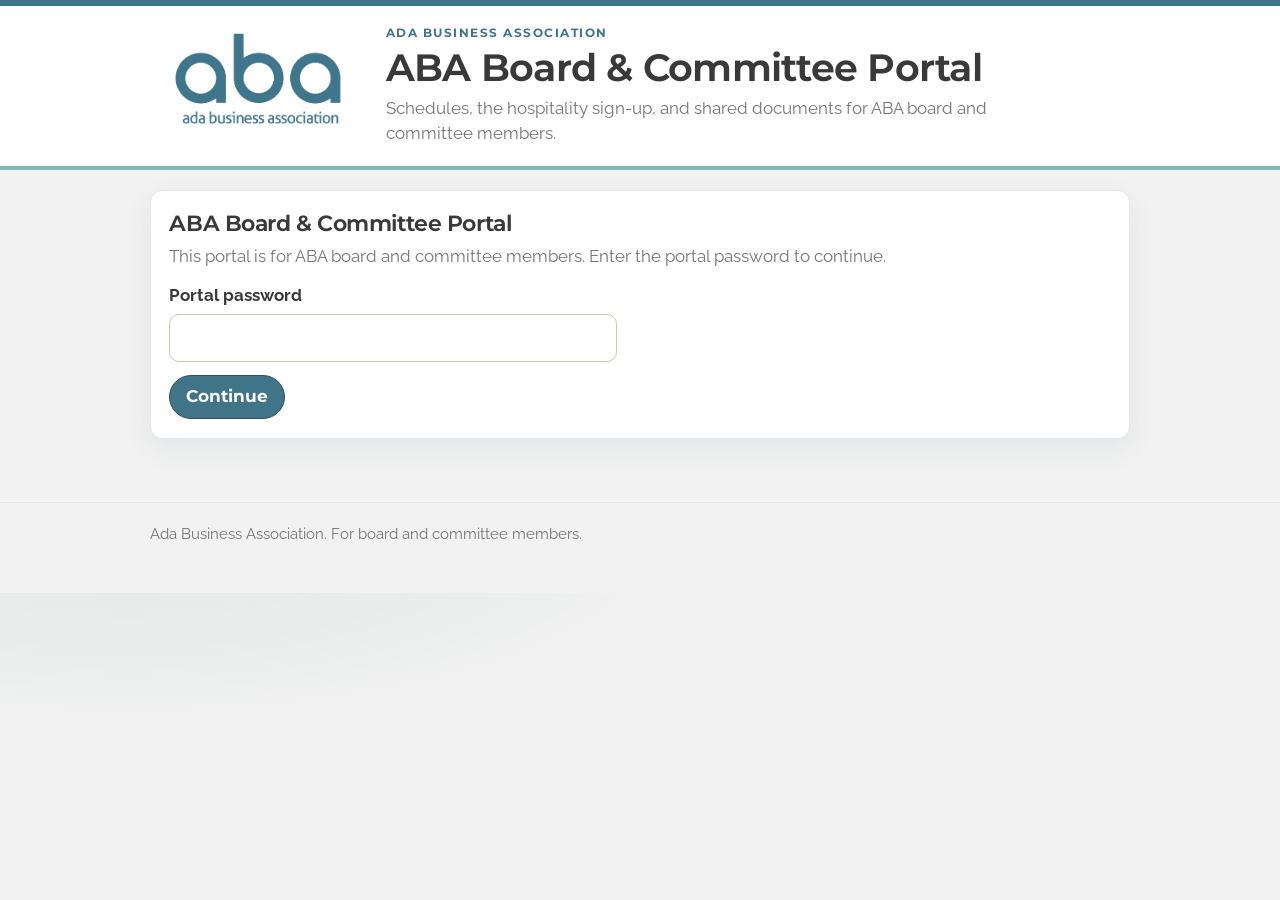
==== index.html @ 944f1bec "Publish the board portal. Login is the site root and the executive dashboard is at dashboard/." ====
<!DOCTYPE html>
<html lang="en">
<head>
  <meta charset="utf-8">
  <meta name="viewport" content="width=device-width, initial-scale=1">
  <meta name="robots" content="noindex, nofollow">
  <meta name="description" content="ABA Board and Committee Portal for schedules, the hospitality sign-up, and shared documents.">
  <meta name="theme-color" content="#407589">
  <title>ABA Board &amp; Committee Portal</title>
  <link rel="preconnect" href="https://fonts.googleapis.com">
  <link rel="preconnect" href="https://fonts.gstatic.com" crossorigin>
  <link href="https://fonts.googleapis.com/css2?family=Montserrat:wght@400;600;700&family=Raleway:wght@400;500;600&display=swap" rel="stylesheet">
  <link rel="icon" href="assets/favicon.ico" sizes="any">
  <link rel="icon" href="assets/favicon-32.png" type="image/png" sizes="32x32">
  <link rel="apple-touch-icon" href="assets/favicon-180.png" sizes="180x180">
  <link rel="stylesheet" href="css/styles.css?v=__ASSET_VERSION__">
  <link rel="stylesheet" href="css/portal.css?v=__ASSET_VERSION__">
</head>
<body>
  <a class="skip" href="#content">Skip to content</a>
  <header class="site-header">
    <div class="wrap header-inner">
      <a class="logo-link" href="https://adabusinessassociation.com/" rel="noopener noreferrer">
        <img class="logo" src="assets/aba-logo.png" width="1042" height="521" alt="Ada Business Association">
      </a>
      <div>
        <p class="org">Ada Business Association</p>
        <h1>ABA Board &amp; Committee Portal</h1>
        <p class="lede">Schedules, the hospitality sign-up, and shared documents for ABA board and committee members.</p>
      </div>
    </div>
  </header>
  <main id="content" class="wrap" tabindex="-1">
    <section id="portal-gate" class="portal-gate" aria-labelledby="portal-gate-title">
      <h2 id="portal-gate-title">ABA Board &amp; Committee Portal</h2>
      <p>This portal is for ABA board and committee members. Enter the portal password to continue.</p>
      <form id="portal-form">
        <div class="field">
          <label for="portal-password">Portal password</label>
          <input id="portal-password" name="password" type="password" autocomplete="current-password" required>
        </div>
        <p id="portal-error" class="form-error" role="alert" hidden></p>
        <button type="submit" class="btn">Continue</button>
      </form>
    </section>
    <div id="portal-app" hidden>
      <section class="portal-card" aria-labelledby="membership-dash-title">
        <h2 id="membership-dash-title">Membership and events</h2>
        <p>Member totals, gains and losses, events held, and attendance.</p>
        <p><a class="btn" href="dashboard/">Open the dashboard</a></p>
      </section>
      <section class="portal-dashboard" aria-labelledby="dashboard-title">
        <h2 id="dashboard-title">Dashboard</h2>
        <p>Hospitality volunteering.</p>
        <div id="portal-dashboard-body"><p class="portal-empty" role="status">Loading the dashboard…</p></div>
      </section>
      <section class="portal-card" aria-labelledby="signup-title">
        <h2 id="signup-title">Hospitality Sign-Up</h2>
        <p>Open the hospitality sign-up sheet to claim a role at a ribbon cutting, happy hour, or lunch and learn.</p>
        <p><a class="btn" href="https://vanderwinn.github.io/aba-hospitality-signup/">Open the hospitality sign-up</a></p>
      </section>
      <section class="portal-calendar" aria-labelledby="calendar-title">
        <h2 id="calendar-title">Event Calendar</h2>
        <p id="portal-calendar-note" class="banner warn" hidden></p>
        <div class="portal-nav">
          <button type="button" class="btn ghost" id="portal-prev">Previous</button>
          <h3 id="portal-month"></h3>
          <button type="button" class="btn ghost" id="portal-next">Next</button>
        </div>
        <div id="portal-grid" class="portal-grid" role="grid" aria-labelledby="portal-month"></div>
        <h3 class="portal-subhead">This month</h3>
        <ul id="portal-month-list" class="portal-list"></ul>
        <h3 class="portal-subhead">Upcoming events</h3>
        <ul id="portal-upcoming" class="portal-list"></ul>
      </section>
      <section class="portal-docs" aria-labelledby="docs-title">
        <h2 id="docs-title">ABA Documents</h2>
        <p>These links open Google Drive files. Whether a file opens depends on that file's sharing settings.</p>
        <ul id="portal-docs" class="portal-list"></ul>
      </section>
      <p class="portal-lock"><button type="button" class="btn ghost" id="portal-lock">Lock the portal</button></p>
    </div>
  </main>
  <footer class="site-footer">
    <div class="wrap">
      <p>Ada Business Association. For board and committee members.</p>
    </div>
  </footer>
  <script src="js/config.js?v=__ASSET_VERSION__"></script>
  <script src="js/portal.js?v=__ASSET_VERSION__"></script>
  <script src="js/portal-page.js?v=__ASSET_VERSION__"></script>
</body>
</html>
---- css/styles.css ----
:root {
  --ink: #39393a;
  --ink-soft: #757575;
  --paper: #f2f2f2;
  --card: #ffffff;
  --line: #e6e6e6;
  --pine: #407589;
  --pine-deep: #2d515f;
  --mint: #83b7b5;
  --gold: #407589;
  --clay: #8a332c;
  --open: #2d515f;
  --shadow: 0 10px 28px rgba(47, 80, 95, 0.08);
  --serif: "Montserrat", "Segoe UI", sans-serif;
  --sans: "Raleway", "Segoe UI", sans-serif;
  --focus: #2d515f;
}

* { box-sizing: border-box; }

html { scroll-behavior: smooth; }

body {
  margin: 0;
  color: var(--ink);
  background:
    radial-gradient(1200px 400px at 10% -10%, rgba(30, 92, 69, 0.08), transparent 50%),
    var(--paper);
  font-family: var(--sans);
  font-size: 1.0625rem;
  line-height: 1.5;
}

h1, h2, h3, .mark, .kicker {
  font-family: var(--serif);
  font-weight: 650;
  letter-spacing: -0.02em;
}

h1, h2, h3, p { margin-top: 0; }

.wrap {
  width: min(980px, calc(100% - 2rem));
  margin-inline: auto;
}

.skip {
  position: absolute;
  left: 1rem;
  top: -4rem;
  background: #fff;
  color: var(--ink);
  padding: 0.6rem 0.9rem;
  z-index: 5;
  border-radius: 8px;
}

.skip:focus { top: 1rem; }

.site-header {
  background: #ffffff;
  color: var(--ink);
  padding: 1.1rem 0 1.2rem;
  border-top: 6px solid var(--pine);
  border-bottom: 4px solid var(--mint);
}

.header-inner {
  display: flex;
  gap: 1rem;
  align-items: flex-start;
}

.logo-link { flex: 0 0 auto; line-height: 0; }

.logo {
  width: min(220px, 46vw);
  height: auto;
  display: block;
}

.org {
  margin: 0 0 0.2rem;
  font-family: var(--serif);
  font-size: 0.78rem;
  font-weight: 700;
  letter-spacing: 0.12em;
  text-transform: uppercase;
  color: var(--pine);
}

h1 {
  margin: 0 0 0.45rem;
  font-size: clamp(1.7rem, 3vw, 2.35rem);
  line-height: 1.15;
  font-weight: 650;
}

.lede {
  margin: 0;
  max-width: 40rem;
  color: var(--ink-soft);
  font-family: var(--sans);
}

.home-link { margin: 0.45rem 0 0; }

.home-link a { color: var(--pine); font-weight: 600; text-decoration-thickness: 1px; }

#banner:empty { display: none; }

#apple-cal .banner,
#quick-cancel .banner {
  background: #fff;
  border-color: var(--line);
  color: var(--ink);
}

#apple-cal .btn { margin-top: 0.65rem; }

.banner {
  width: min(980px, calc(100% - 2rem));
  margin: 1rem auto 0;
  padding: 0.85rem 1rem;
  border-radius: 12px;
  border: 1px solid transparent;
}

.banner.preview {
  background: #f6ecd4;
  color: #3f3114;
  border-color: #e2d0a4;
}

.banner.warn {
  background: #f8e6e3;
  color: #6d221c;
  border-color: #e4bdb8;
}

main { padding: 1.25rem 0 3rem; }

.type-filters {
  display: grid;
  grid-template-columns: repeat(4, minmax(0, 1fr));
  gap: 0.5rem;
  margin: 0 0 0.9rem;
}

.type-filter {
  display: flex;
  flex-direction: column;
  align-items: flex-start;
  justify-content: center;
  gap: 0.12rem;
  min-height: 44px;
  padding: 0.45rem 0.75rem;
  border: 1px solid var(--pine-deep);
  border-radius: 12px;
  background: var(--pine);
  color: #fff;
  cursor: pointer;
  font-family: var(--serif);
  font-weight: 700;
  line-height: 1.2;
  text-align: left;
}

.type-filter-name { font-size: 0.92rem; }

.type-filter-count {
  font-family: var(--sans);
  font-weight: 500;
  font-size: 0.75rem;
  color: #fff;
}

.type-filter.is-selected {
  background: var(--pine-deep);
  color: #fff;
  box-shadow: inset 0 -3px 0 #fff;
}

.type-filter:hover {
  background: var(--mint);
  color: #000;
  border-color: #5da09d;
}

.type-filter:hover .type-filter-count { color: #000; }

.type-filter.is-selected:hover {
  background: var(--pine-deep);
  color: #fff;
  border-color: var(--pine-deep);
}

.type-filter.is-selected:hover .type-filter-count { color: #fff; }

.event {
  background: var(--card);
  border: 1px solid var(--line);
  border-radius: 12px;
  box-shadow: var(--shadow);
  margin: 0 0 0.9rem;
  overflow: visible;
}

.event-head {
  position: relative;
  padding: 0.75rem 0.95rem 0.65rem;
  border-bottom: 1px solid #8fbfbc;
  border-radius: 11px 11px 0 0;
  background: #a9d4d1;
  color: #1a333c;
}

.event-line {
  margin: 0;
  font-size: 0.95rem;
  font-weight: 700;
  line-height: 1.3;
}

.event-cal-toggle {
  display: flex;
  align-items: flex-start;
  gap: 0.55rem;
  width: 100%;
  margin: 0;
  padding: 0;
  border: 0;
  background: transparent;
  color: inherit;
  font: inherit;
  text-align: left;
  cursor: pointer;
}

.event-line-text {
  display: flex;
  flex-wrap: wrap;
  align-items: baseline;
  gap: 0.12rem 0.35rem;
  min-width: 0;
}

.cal-icon {
  flex: 0 0 auto;
  margin-top: 0.12rem;
  color: #1a333c;
}

.cal-menu[hidden] { display: none; }

.cal-menu {
  position: absolute;
  z-index: 5;
  top: calc(100% - 0.4rem);
  left: 0.75rem;
  display: flex;
  flex-direction: column;
  min-width: min(16rem, calc(100% - 1.5rem));
  padding: 0.35rem;
  background: #fff;
  border: 1px solid var(--line);
  border-radius: 12px;
  box-shadow: 0 12px 28px rgba(18, 40, 32, 0.16);
}

.cal-menu-label {
  margin: 0.15rem 0.7rem 0.25rem;
  color: var(--ink-soft);
  font-size: 0.75rem;
  font-weight: 700;
  letter-spacing: 0.04em;
  text-transform: uppercase;
}

.cal-menu a,
.cal-menu button.cal-file {
  display: flex;
  align-items: center;
  width: 100%;
  min-height: 44px;
  padding: 0.35rem 0.7rem;
  border: 0;
  border-radius: 8px;
  background: transparent;
  color: var(--pine-deep);
  font: inherit;
  font-weight: 650;
  text-align: left;
  text-decoration: none;
  cursor: pointer;
}

.cal-menu a:hover,
.cal-menu button.cal-file:hover { background: #e7f3f2; }

.event-line .kicker { font-size: 0.92rem; }

.event-date { font-weight: 650; }

.event-where {
  display: inline-flex;
  flex-wrap: wrap;
  align-items: baseline;
  gap: 0.08rem 0.28rem;
  min-width: 0;
  font-size: 0.78rem;
  font-weight: 400;
  line-height: 1.25;
  color: #1a333c;
}

.event-head .kicker,
.event-head .event-date,
.event-head .sep { color: #1a333c; }

.event-clock { font-weight: 700; }
.venue-street { font-weight: 400; }

.venue-name {
  font-weight: 700;
  color: #1a333c;
}

.venue-street { overflow-wrap: anywhere; }

.sep { color: #8aa0a8; font-weight: 400; }

.kicker {
  margin: 0;
  color: var(--pine);
  font-family: var(--serif);
  font-weight: 700;
  font-size: 0.95rem;
}

h2 { margin: 0; font-size: 1rem; line-height: 1.35; }

.task {
  display: grid;
  grid-template-columns: minmax(0, 1fr) 13.5rem 5.6rem;
  align-items: center;
  column-gap: 0.85rem;
  padding: 0.32rem 0.75rem;
  border-top: 1px solid #eee6d8;
}

.task:first-child { border-top: 0; }

.task-main { min-width: 0; }

.task h3 {
  display: flex;
  flex-wrap: wrap;
  align-items: baseline;
  gap: 0.1rem 0.32rem;
  margin: 0;
  font-size: 0.92rem;
  line-height: 1.2;
}

.role-when { font-weight: 700; font-size: 0.84rem; color: var(--pine); }

.task-desc {
  margin: 0.12rem 0 0;
  color: var(--ink-soft);
  font-size: 0.84rem;
  line-height: 1.35;
}

.task-signup { display: contents; }

.meter {
  height: 6px;
  width: min(14rem, 100%);
  background: #e8e1d3;
  border-radius: 99px;
  overflow: hidden;
}

.meter span {
  display: block;
  height: 100%;
  background: var(--mint);
}

.who {
  display: flex;
  flex-direction: column;
  align-items: flex-start;
  justify-self: stretch;
  gap: 0.15rem;
  width: 100%;
  list-style: none;
  margin: 0;
  padding: 0;
}

.who li, .pill {
  display: flex;
  align-items: center;
  justify-content: flex-start;
  box-sizing: border-box;
  max-width: 100%;
  min-height: 1.35rem;
  padding: 0.02rem 0.45rem;
  border: 1px solid transparent;
  border-radius: 999px;
  background: #e7f1f4;
  color: var(--pine-deep);
  font-size: 0.75rem;
  line-height: 1.2;
  text-align: left;
}

.who li .who-name {
  display: flex;
  align-items: center;
  width: 100%;
  min-height: 1.35rem;
  margin: 0;
  padding: 0.02rem 0.45rem;
  border: 0;
  background: transparent;
  color: inherit;
  font: inherit;
  font-size: inherit;
  line-height: inherit;
  text-align: left;
  cursor: pointer;
}

.who li:has(.who-name) {
  padding: 0;
  cursor: pointer;
}

.who li .who-name:hover,
.who li .who-name:focus-visible {
  text-decoration: underline;
}

.who li.open-spot {
  background: transparent;
  color: #757575;
  font-style: italic;
  font-weight: 400;
  border-color: #bdbdbd;
  border-style: dashed;
}

.pill {
  background: #efeae0;
  color: #3f3a33;
  font-weight: 650;
}

.pill.open { background: #e7f1f4; color: var(--open); }
.pill.full { background: #eeeae2; color: #4e493f; }
.pill.closed { background: #eeeae2; color: #4e493f; }

.task-action {
  display: flex;
  align-items: center;
  justify-content: stretch;
  align-self: stretch;
  width: 5.6rem;
}

.task-action .claim,
.task-action .pill,
.task-action .full-label {
  width: 100%;
  justify-content: center;
}

.full-label {
  display: flex;
  align-items: center;
  justify-content: center;
  box-sizing: border-box;
  min-height: 38px;
  padding: 0.1rem 0.75rem;
  border-radius: 999px;
  background: #f0f0f0;
  color: #757575;
  font-family: var(--serif);
  font-weight: 700;
  font-size: 0.78rem;
  line-height: 1.1;
  white-space: nowrap;
  pointer-events: none;
  user-select: none;
}

.claim, .btn, .icon-close, summary {
  font: inherit;
}

.claim, .btn {
  min-height: 44px;
  border: 1px solid var(--pine-deep);
  border-radius: 999px;
  padding: 0.45rem 1rem;
  background: var(--pine);
  color: #fff;
  cursor: pointer;
  font-family: var(--serif);
  font-weight: 700;
}

.claim {
  min-height: 38px;
  padding: 0.1rem 0.75rem;
  font-size: 0.78rem;
  line-height: 1.1;
  white-space: nowrap;
}

.btn.ghost, .icon-close {
  background: transparent;
  color: var(--pine-deep);
  border: 1px solid var(--line);
}

.icon-close { min-height: 44px; border-radius: 999px; padding: 0.3rem 0.8rem; cursor: pointer; }

.claim:hover, .btn:hover { background: var(--mint); color: #000; border-color: #5da09d; }

.claim:disabled,
.claim.current-spot {
  background: #f0f0f0;
  color: #757575;
  border-color: #e0e0e0;
  cursor: default;
}

.claim:disabled:hover,
.claim.current-spot:hover {
  background: #f0f0f0;
  color: #757575;
  border-color: #e0e0e0;
}

#board.is-changing .task { grid-template-columns: minmax(0, 1fr) 12rem 10.5rem; }
#board.is-changing .task-action { width: 10.5rem; }
#board.is-changing .claim { white-space: normal; line-height: 1.15; min-height: 44px; }
.btn.danger { background: var(--clay); border-color: #6d221c; }
.btn.danger:hover { background: #6d221c; color: #fff; border-color: #6d221c; }
.btn.ghost:hover, .icon-close:hover { background: #f2f2f2; }

.past-block {
  margin-top: 1.5rem;
  border-top: 1px solid var(--line);
  padding-top: 0.5rem;
}

.past-block summary {
  cursor: pointer;
  min-height: 44px;
  display: flex;
  align-items: center;
  font-weight: 700;
  color: var(--pine-deep);
  margin-bottom: 0.8rem;
}

.loading, .empty-events { color: var(--ink-soft); }

.site-footer {
  border-top: 1px solid var(--line);
  color: var(--ink-soft);
  padding: 1.25rem 0 2rem;
  font-size: 0.95rem;
}

.admin-links { margin-top: 0.45rem; }

.text-button {
  border: 0;
  padding: 0;
  background: transparent;
  color: var(--pine);
  font: inherit;
  font-weight: 700;
  cursor: pointer;
  text-decoration: underline;
  text-underline-offset: 0.15em;
}

.admin-add, .admin-remove {
  border: 1px solid var(--pine);
  border-radius: 999px;
  background: #fff;
  color: var(--pine-deep);
  font: inherit;
  font-size: 0.75rem;
  font-weight: 700;
  min-height: 32px;
  padding: 0.15rem 0.6rem;
  cursor: pointer;
}

.admin-add { margin-top: 0.35rem; }

.admin-remove { margin-left: 0.35rem; }

.who li .admin-remove { flex: 0 0 auto; }

.check-line {
  display: flex;
  align-items: center;
  gap: 0.45rem;
  margin: 0.2rem 0 0.8rem;
  font-weight: 600;
}

#admin-add-warn { width: auto; margin: 0 0 0.8rem; }

.manage {
  background: var(--card);
  border: 1px solid var(--line);
  border-top: 6px solid var(--pine);
  border-radius: 18px;
  box-shadow: var(--shadow);
  padding: 1.1rem 1.15rem 1.2rem;
  margin: 0 0 1rem;
}

.manage-actions, .manage-move {
  display: flex;
  flex-wrap: wrap;
  gap: 0.6rem;
  align-items: end;
  margin-top: 0.8rem;
}

.manage-move { flex-direction: column; align-items: stretch; }

select {
  width: 100%;
  min-height: 48px;
  border: 1px solid #cfc5b2;
  border-radius: 10px;
  padding: 0.55rem 0.7rem;
  font: inherit;
  color: var(--ink);
  background: #fff;
}

.toast {
  position: fixed;
  left: 50%;
  bottom: 1rem;
  transform: translateX(-50%);
  width: min(36rem, calc(100% - 2rem));
  background: var(--pine-deep);
  color: #ffffff;
  padding: 0.9rem 1rem;
  border-radius: 14px;
  box-shadow: 0 12px 30px rgba(0, 0, 0, 0.2);
  z-index: 4;
}

dialog {
  border: 0;
  padding: 0;
  width: min(32rem, calc(100% - 1.5rem));
  border-radius: 18px;
  color: var(--ink);
  background: var(--card);
  box-shadow: 0 24px 70px rgba(18, 40, 32, 0.28);
}

dialog::backdrop { background: rgba(18, 36, 30, 0.55); }

#signup-form, #cancel-form,
#admin-login-form, #admin-password-form, #admin-add-form, #admin-remove-form {
  padding: 1.15rem 1.2rem 1.2rem;
}

.dialog-head {
  display: flex;
  justify-content: space-between;
  gap: 1rem;
  align-items: flex-start;
}

#dialog-title, #cancel-title,
#admin-login-title, #admin-password-title, #admin-add-title, #admin-remove-title {
  font-size: 1.45rem;
  margin-bottom: 0.35rem;
}

#dialog-copy, #cancel-copy, #admin-add-copy, #admin-remove-copy {
  color: var(--ink-soft);
  margin-bottom: 1rem;
}

.dialog-x {
  flex: 0 0 auto;
  width: 32px;
  height: 32px;
  min-height: 32px;
  margin-top: 0.1rem;
  padding: 0;
  border: 0;
  border-radius: 8px;
  background: transparent;
  color: var(--ink-soft);
  font-size: 1.35rem;
  line-height: 1;
  cursor: pointer;
}

.dialog-x:hover { background: #f2f2f2; color: var(--ink); }

.admin-dialog {
  max-height: calc(100% - 1.5rem);
  overflow: auto;
}

.admin-dialog .dialog-actions { flex-wrap: wrap; }

@media (max-width: 420px) {
  .admin-dialog .dialog-actions .btn {
    flex: 1 1 auto;
    padding-left: 0.75rem;
    padding-right: 0.75rem;
    white-space: nowrap;
  }
}

.field { margin-bottom: 0.85rem; }

label { display: block; font-weight: 700; margin-bottom: 0.3rem; }

input[type="text"], input[type="email"], input[type="password"] {
  width: 100%;
  min-height: 48px;
  border: 1px solid #cfc5b2;
  border-radius: 10px;
  padding: 0.55rem 0.7rem;
  font: inherit;
  color: var(--ink);
  background: #fff;
}

.hint { margin: 0.35rem 0 0; color: var(--ink-soft); font-size: 0.92rem; }

.form-error {
  background: #f8e6e3;
  color: #6d221c;
  border-radius: 10px;
  padding: 0.6rem 0.7rem;
  margin: 0 0 0.8rem;
}

.dialog-actions {
  display: flex;
  justify-content: flex-end;
  gap: 0.5rem;
  margin-top: 0.4rem;
}

.hp {
  position: absolute;
  left: -10000px;
  width: 1px;
  height: 1px;
  overflow: hidden;
}

:focus-visible {
  outline: 3px solid var(--focus);
  outline-offset: 2px;
}

#content:focus { outline: none; }

@media (max-width: 740px) {
  .event-where { flex-basis: 100%; order: 3; }
  .event-where > .sep:first-child { display: none; }
  .task {
    grid-template-columns: minmax(0, 1fr) 5.6rem;
    grid-template-rows: auto auto;
  }
  #board.is-changing .task { grid-template-columns: minmax(0, 1fr) 8.4rem; }
  #board.is-changing .task-action { width: 8.4rem; }
  .task-main { grid-column: 1; grid-row: 1; }
  .who { grid-column: 1; grid-row: 2; width: 100%; }
  .task-action { grid-column: 2; grid-row: 1 / span 2; }
  .header-inner { align-items: flex-start; flex-wrap: wrap; }
  .logo { width: min(180px, 70vw); }
  .type-filters { grid-template-columns: 1fr 1fr; }
}

@media (prefers-reduced-motion: reduce) {
  html { scroll-behavior: auto; }
  * { transition: none !important; animation: none !important; }
}

@media print {
  .site-header { background: #fff; color: #000; border-bottom: 1px solid #000; }
  .lede, .org, .claim, .type-filters, .toast, .banner, dialog, .icon-close { display: none !important; }
  .event[hidden] { display: block !important; }
  .event { box-shadow: none; }
  .past-block > :not(summary) { display: block !important; }
}
---- css/portal.css ----
.portal-card,
.portal-calendar,
.portal-docs,
.portal-dashboard,
.portal-gate {
  background: var(--card);
  border: 1px solid var(--line);
  border-radius: 12px;
  box-shadow: var(--shadow);
  padding: 1.1rem 1.15rem 1.2rem;
  margin: 0 0 0.9rem;
}

.portal-card h2,
.portal-calendar h2,
.portal-docs h2,
.portal-dashboard h2,
.portal-gate h2 {
  margin: 0 0 0.4rem;
  font-size: 1.35rem;
}

.portal-card p,
.portal-docs p,
.portal-dashboard > p,
.portal-gate p { margin: 0 0 0.85rem; color: var(--ink-soft); }

.portal-metric {
  border-top: 1px solid var(--line);
  margin-top: 0.9rem;
  padding-top: 0.9rem;
}

.portal-metric h3 { margin: 0 0 0.35rem; font-size: 1.12rem; }

.portal-metric h4 { margin: 0.85rem 0 0.35rem; font-size: 0.98rem; }

.portal-metric-label,
.portal-metric-sub,
.portal-dash-note { margin: 0; color: var(--ink-soft); }

.portal-metric-main {
  margin: 0.15rem 0;
  font-family: var(--serif);
  font-size: clamp(1.8rem, 4vw, 2.4rem);
  font-weight: 700;
  line-height: 1.1;
  color: var(--ink);
}

.portal-context {
  font-family: var(--sans);
  font-size: 0.95rem;
  font-weight: 600;
  color: var(--ink-soft);
}

.portal-people,
.portal-event-roles { list-style: none; margin: 0.4rem 0 0; padding: 0; }

.portal-people li,
.portal-event-roles > li {
  padding: 0.55rem 0;
  border-bottom: 1px solid var(--line);
}

.portal-person { font-weight: 700; }

.portal-shift-count,
.portal-role-names { color: var(--ink-soft); }

.portal-role-names { display: block; }

.portal-open {
  display: inline-block;
  margin-left: 0.35rem;
  padding: 0.05rem 0.45rem;
  border-radius: 999px;
  background: #f8e6e3;
  color: #6d221c;
  font-size: 0.78rem;
  font-weight: 700;
}

.portal-soon {
  display: inline-block;
  margin: 0 0 0.55rem;
  padding: 0.2rem 0.55rem;
  border-radius: 999px;
  background: #e7f2f1;
  color: var(--pine-deep);
  font-family: var(--serif);
  font-weight: 700;
  font-size: 0.85rem;
}

.portal-example-tag {
  display: inline-block;
  margin-left: 0.35rem;
  color: var(--ink-soft);
  font-size: 0.78rem;
  font-weight: 700;
  letter-spacing: 0.04em;
  text-transform: uppercase;
}

.dash-toggles { display: flex; flex-wrap: wrap; gap: 0.75rem; justify-content: space-between; align-items: center; margin: 0 0 0.75rem; }
.lens-tabs { display: flex; gap: 0.35rem; margin: 0; }
.lens-tabs button {
  border: 1px solid var(--line);
  background: #fff;
  color: #5c5c5c;
  border-radius: 999px;
  min-height: 44px;
  padding: 0.35rem 0.9rem;
  font: inherit;
  font-weight: 700;
  cursor: pointer;
}
.lens-tabs button.is-on { background: var(--pine); color: #fff; border-color: var(--pine); }
.lens-pair { display: grid; grid-template-columns: 1fr 1fr; gap: 0.85rem; align-items: start; }
.rank-num { font-weight: 700; color: #8a8a8a; font-variant-numeric: tabular-nums; }
.rank-row .rank-num { width: 1.2rem; }

.exec-band,
.panel {
  background: #fff;
  border-radius: 16px;
  padding: 1.15rem 1.25rem 1.3rem;
  margin: 0 0 0.85rem;
}

.portal-dashboard {
  background: transparent;
  border: 0;
  box-shadow: none;
  padding: 0;
}

.exec-bar {
  display: flex;
  justify-content: space-between;
  gap: 1rem;
  margin: -1.15rem -1.25rem 1rem;
  padding: 0.75rem 1.25rem;
  background: #2d515f;
  color: #fff;
  border-radius: 16px 16px 0 0;
  font-family: var(--serif);
  font-size: 0.75rem;
  font-weight: 700;
  letter-spacing: 0.08em;
  text-transform: uppercase;
}

.exec-top {
  display: grid;
  grid-template-columns: minmax(0, 1.5fr) minmax(11rem, 0.8fr) minmax(9rem, 0.7fr);
  gap: 1rem;
  align-items: center;
  margin-top: 0.8rem;
}

.ring-row { display: flex; gap: 0.35rem; justify-content: space-between; }
.ring-tile { flex: 1; text-align: center; min-width: 0; }
.ring-tile svg { width: 100%; max-width: 8.5rem; height: auto; display: block; margin: 0 auto; }
.ring-label {
  margin: 0.15rem 0 0;
  font-family: var(--serif);
  font-size: 0.68rem;
  font-weight: 700;
  letter-spacing: 0.06em;
  text-transform: uppercase;
  color: #8a8a8a;
}
.ring-label span { color: var(--pine); letter-spacing: 0; text-transform: none; }

.panel-kicker,
.top-card .panel-kicker,
.spark-card .panel-kicker {
  margin: 0 0 0.45rem;
  font-family: var(--serif);
  font-size: 0.72rem;
  font-weight: 700;
  letter-spacing: 0.08em;
  text-transform: uppercase;
  color: #8a8a8a;
}

.action-title { margin: 0 0 0.7rem; font-size: 1.15rem; }

.top-list { list-style: none; margin: 0; padding: 0; }
.top-list li { border-top: 1px solid #f0f0f0; }
.top-list button {
  display: flex;
  justify-content: space-between;
  width: 100%;
  border: 0;
  background: transparent;
  padding: 0.45rem 0;
  font: inherit;
  font-weight: 700;
  color: #5c5c5c;
  cursor: pointer;
}
.top-list li:first-child button { color: var(--pine); }
.top-list strong { font-variant-numeric: tabular-nums; }

.spark-card { text-align: left; }
.spark-value {
  margin: 0;
  font-family: var(--serif);
  font-size: 2rem;
  font-weight: 700;
  line-height: 1;
}
.spark-label { margin: 0.15rem 0 0.35rem; color: #8a8a8a; font-size: 0.85rem; }
.spark { width: 100%; height: 36px; display: block; }

.vchart { display: grid; grid-template-columns: minmax(0, 1fr) 10rem; gap: 1rem; align-items: end; }
.vbars { display: flex; align-items: flex-end; gap: 0.55rem; height: 150px; }
.vbar { flex: 1; display: flex; flex-direction: column; justify-content: flex-end; align-items: center; height: 100%; min-width: 0; }
.vbar-value { font-weight: 700; font-size: 0.85rem; color: #39393a; margin-bottom: 0.2rem; }
.vbar-col {
  width: 100%;
  max-width: 2.6rem;
  background: #e4e4e4;
  border: 0;
  padding: 0;
  cursor: pointer;
}
.vbar-col.is-focus { background: var(--pine); }
.vbar-label { margin-top: 0.3rem; font-size: 0.75rem; color: #8a8a8a; text-align: center; }
.share-chips { display: flex; flex-direction: column; gap: 0.35rem; }
.share-chip {
  display: flex;
  justify-content: space-between;
  gap: 0.4rem;
  border: 0;
  background: #f3f3f3;
  color: #5c5c5c;
  border-radius: 999px;
  padding: 0.28rem 0.65rem;
  font: inherit;
  font-size: 0.82rem;
  cursor: pointer;
}
.share-chip.is-focus { background: var(--pine); color: #fff; }
.share-chip strong { font-weight: 700; }

.progress-table { display: flex; flex-direction: column; gap: 0.65rem; }
.rank-row { grid-template-columns: 1.4rem minmax(0, 1.1fr) 4.8rem minmax(0, 1.4fr) auto; }
.progress-row {
  display: grid;
  grid-template-columns: minmax(8rem, 1.1fr) 4.5rem minmax(0, 1.6fr) auto;
  gap: 0.55rem;
  align-items: center;
  width: 100%;
  border: 0;
  background: transparent;
  text-align: left;
  font: inherit;
  padding: 0;
  cursor: pointer;
}
.progress-title { display: block; font-weight: 700; color: #39393a; }
.progress-sub { display: block; color: #8a8a8a; font-size: 0.82rem; }
.progress-count { font-weight: 700; font-variant-numeric: tabular-nums; }
.progress-track { display: block; height: 1.35rem; background: #ececec; border-radius: 999px; overflow: hidden; }
.progress-fill {
  display: flex;
  align-items: center;
  justify-content: flex-end;
  height: 100%;
  min-width: 0;
  background: #d5d5d5;
  color: #39393a;
  font-size: 0.75rem;
  font-weight: 700;
  padding-right: 0.4rem;
  box-sizing: border-box;
}
.progress-fill.is-focus { background: var(--pine); color: #fff; }
.progress-fill:empty { padding: 0; }
.progress-pct { color: #8a8a8a; font-size: 0.75rem; font-weight: 700; }
.rank-row { grid-template-columns: 1.4rem minmax(0, 1.1fr) 4.8rem minmax(0, 1.4fr) auto; }

.portal-headline {
  margin: 0 0 0.45rem;
  font-family: var(--serif);
  font-size: clamp(1.25rem, 2.4vw, 1.7rem);
  font-weight: 700;
  line-height: 1.25;
  color: var(--ink);
}

.portal-kpis {
  display: grid;
  grid-template-columns: repeat(3, minmax(0, 1fr));
  gap: 0.75rem;
  margin: 0.9rem 0 0.2rem;
}

.portal-kpi { min-width: 0; }

.portal-crumbs {
  display: flex;
  flex-wrap: wrap;
  gap: 0.35rem 0.7rem;
  align-items: center;
  margin: 0 0 0.7rem;
  color: var(--ink-soft);
}

.portal-crumbs button {
  border: 0;
  background: transparent;
  color: var(--pine);
  font: inherit;
  font-weight: 700;
  padding: 0.35rem 0;
  cursor: pointer;
}

.shift-months {
  display: flex;
  flex-wrap: wrap;
  gap: 0.35rem 0.8rem;
  margin: 0.2rem 0 0.55rem;
}

.shift-month,
.shift-name,
.shift-total,
.shift-seg {
  border: 0;
  background: transparent;
  font: inherit;
  text-align: left;
  cursor: pointer;
}

.shift-month { color: var(--ink-soft); font-weight: 700; padding: 0.2rem 0; }
.shift-month.is-focus { color: var(--pine); }

.shift-chart { display: flex; flex-direction: column; gap: 0.45rem; }

.shift-row {
  display: grid;
  grid-template-columns: minmax(7.5rem, 11rem) minmax(0, 1fr) 2.2rem;
  gap: 0.45rem;
  align-items: center;
}

.shift-name { color: #8a8a8a; font-weight: 700; padding: 0; }
.shift-name.is-focus,
.shift-total.is-focus { color: var(--pine); }

.shift-track {
  display: flex;
  min-height: 1.7rem;
  gap: 2px;
}

.shift-seg {
  display: inline-flex;
  align-items: center;
  justify-content: flex-end;
  min-width: 1.4rem;
  padding: 0.15rem 0.35rem;
  background: #e4e4e4;
  color: #5c5c5c;
  font-size: 0.78rem;
  font-weight: 700;
}

.shift-seg.is-focus { background: var(--pine); color: #fff; }

.shift-total { font-weight: 700; color: #8a8a8a; text-align: right; padding: 0; }

.portal-chart-note { margin: 0.55rem 0 0; color: var(--ink-soft); font-size: 0.92rem; }

.portal-table {
  width: 100%;
  border-collapse: collapse;
  margin-top: 0.7rem;
  font-size: 0.95rem;
}

.portal-table th {
  text-align: left;
  font-size: 0.75rem;
  letter-spacing: 0.04em;
  text-transform: uppercase;
  color: var(--ink-soft);
  font-weight: 700;
  padding: 0.35rem 0.4rem 0.35rem 0;
}

.portal-table td {
  padding: 0.45rem 0.4rem 0.45rem 0;
  border-top: 1px solid #eee;
  vertical-align: top;
}

.portal-table button {
  border: 0;
  background: transparent;
  color: var(--pine-deep);
  font: inherit;
  font-weight: 700;
  padding: 0;
  cursor: pointer;
  text-align: left;
}

.kpi-num { margin: 0.85rem 0 0.15rem; font-size: 2rem; font-weight: 700; line-height: 1; }
.filter-bar { margin: 0 0 0.85rem; }
.filter-menu { position: relative; }
.filter-open { display: none; }
.filter-menus,
.group-by,
.filter-chips { display: flex; flex-wrap: wrap; gap: 0.45rem; align-items: center; }
.group-by,
.filter-chips { margin-top: 0.55rem; }
.filter-menu summary,
.filter-chip,
.filter-clear,
.filter-open {
  border: 1px solid var(--line);
  background: #fff;
  border-radius: 999px;
  padding: 0.32rem 0.7rem;
  font: inherit;
  font-weight: 700;
  cursor: pointer;
}
.filter-menu summary { list-style: none; }
.filter-menu summary::-webkit-details-marker { display: none; }
.filter-menu-list {
  position: absolute;
  z-index: 4;
  min-width: 12rem;
  max-height: 14rem;
  overflow: auto;
  margin-top: 0.3rem;
  padding: 0.45rem 0.65rem;
  background: #fff;
  border: 1px solid var(--line);
  border-radius: 10px;
  box-shadow: var(--shadow);
}
.filter-choice { display: flex; gap: 0.4rem; align-items: flex-start; padding: 0.22rem 0; font-weight: 500; }
.filter-date { display: inline-flex; gap: 0.35rem; align-items: center; font-weight: 700; }
.filter-date input,
.group-slot select {
  border: 1px solid var(--line);
  border-radius: 8px;
  padding: 0.28rem 0.4rem;
  font: inherit;
  background: #fff;
}
.filter-chip { background: #e7eef1; }
.portal-crumbs { display: flex; flex-wrap: wrap; gap: 0.35rem; align-items: center; margin: 0 0 0.55rem; }
.portal-crumbs button {
  border: 0;
  background: transparent;
  color: #407589;
  font: inherit;
  font-weight: 700;
  padding: 0;
  cursor: pointer;
}
.crumb-sep { color: #8a8a8a; }
.section-external { margin-top: 0.85rem; }

@media (max-width: 800px) {
  .exec-top,
  .vchart,
  .lens-pair { grid-template-columns: 1fr; }
  .ring-tile svg { max-width: 6.5rem; }
  .progress-row { grid-template-columns: minmax(0, 1fr) auto; align-items: start; }
  .progress-count { padding-top: 0.1rem; }
  .rank-row { grid-template-columns: 1.4rem minmax(0, 1fr) auto; }
  .progress-track { grid-column: 1 / -1; }
  .vbars { height: 120px; }
  .portal-table { font-size: 0.9rem; }
  .filter-open { display: inline-flex; }
  .filter-drawer { display: none; }
  .filter-drawer.is-open { display: block; }
  .filter-menu-list { position: static; box-shadow: none; max-height: none; }
}

.portal-gate form { max-width: 28rem; }

.portal-card .btn { text-decoration: none; display: inline-flex; align-items: center; }

.portal-lock {
  margin: 0.7rem 0 0;
}

.portal-nav {
  display: flex;
  align-items: center;
  justify-content: space-between;
  gap: 0.75rem;
  margin: 0 0 0.75rem;
}

.portal-nav h3 {
  margin: 0;
  font-size: 1.15rem;
  text-align: center;
}

.portal-grid {
  display: grid;
  grid-template-columns: repeat(7, minmax(0, 1fr));
  gap: 0.3rem;
}

.portal-dow {
  font-family: var(--serif);
  font-size: 0.72rem;
  font-weight: 700;
  letter-spacing: 0.06em;
  text-transform: uppercase;
  color: var(--pine);
  text-align: center;
  padding-bottom: 0.2rem;
}

.portal-day {
  min-height: 4.5rem;
  border: 1px solid var(--line);
  border-radius: 8px;
  padding: 0.25rem 0.3rem;
  background: #fff;
}

.portal-day.is-empty { border-color: transparent; background: transparent; }

.portal-day.is-today { box-shadow: inset 0 0 0 2px var(--pine); }

.portal-day-num {
  display: block;
  font-family: var(--serif);
  font-weight: 700;
  font-size: 0.85rem;
}

.portal-chip {
  display: block;
  margin-top: 0.18rem;
  padding: 0.05rem 0.28rem;
  border-radius: 6px;
  background: #a9d4d1;
  color: #1a333c;
  font-size: 0.68rem;
  line-height: 1.3;
  overflow: hidden;
  text-overflow: ellipsis;
  white-space: nowrap;
}

.portal-subhead {
  margin: 1.15rem 0 0.35rem;
  font-size: 1.05rem;
}

.portal-list {
  list-style: none;
  margin: 0;
  padding: 0;
}

.portal-list li {
  padding: 0.75rem 0;
  border-bottom: 1px solid var(--line);
}

.portal-list li:last-child { border-bottom: 0; }

.portal-kicker {
  margin: 0;
  font-family: var(--serif);
  font-size: 0.75rem;
  font-weight: 700;
  letter-spacing: 0.08em;
  text-transform: uppercase;
  color: var(--pine);
}

.portal-when,
.portal-where { margin: 0.15rem 0 0; }

.portal-where { color: var(--ink); }

.portal-empty { color: var(--ink-soft); }

.portal-docs a {
  color: var(--pine-deep);
  font-family: var(--serif);
  font-weight: 700;
}

.portal-doc-note {
  display: block;
  color: var(--ink-soft);
  font-size: 0.92rem;
}

.portal-calendar .banner {
  width: auto;
  margin: 0 0 0.75rem;
}

#portal-calendar-note:empty,
#portal-calendar-note[hidden] { display: none; }

.plain-dash { margin-top: 0.2rem; }
.range-bar { margin: 0 0 0.35rem; }
.date-range { display: flex; flex-wrap: wrap; gap: 0.65rem; margin: 0 0 0.85rem; }
.date-field { display: inline-flex; align-items: center; gap: 0.4rem; font-weight: 700; }
.date-field input {
  min-height: 44px;
  min-width: 11rem;
  font: inherit;
  font-size: 1rem;
  padding: 0.35rem 0.55rem;
  border: 1px solid var(--line);
  border-radius: 10px;
  background: #fff;
}
.plain-months { overflow-x: auto; padding-bottom: 0.2rem; }
.pill-row { display: flex; flex-wrap: wrap; gap: 0.45rem; margin: 0 0 0.85rem; }
.pill {
  min-height: 44px;
  padding: 0.45rem 0.9rem;
  border-radius: 999px;
  border: 1px solid var(--line);
  background: #fff;
  color: var(--ink);
  font: inherit;
  font-weight: 700;
  cursor: pointer;
}
.pill.is-on { border-color: #407589; color: #407589; }
.pill-count { margin-left: 0.4rem; font-weight: 500; color: #757575; }
.kpi-row { display: grid; grid-template-columns: repeat(4, minmax(0, 1fr)); gap: 0.75rem; margin: 0 0 0.9rem; }
.kpi-tile {
  background: #fff;
  border: 1px solid var(--line);
  border-radius: 12px;
  padding: 0.95rem 1rem 1rem;
  min-width: 0;
}
.kpi-label { margin: 0; font-size: 0.98rem; font-weight: 700; }
.kpi-num { margin: 0.35rem 0 0.2rem; font-size: 2.5rem; font-weight: 700; line-height: 1; letter-spacing: -0.03em; }
.kpi-num.is-name { font-size: 1.45rem; letter-spacing: 0; line-height: 1.15; }
.kpi-context, .kpi-pct { margin: 0; color: var(--ink-soft); font-size: 0.95rem; font-weight: 500; }
.kpi-pct { margin-left: 0.35rem; }
.compare-bars { margin: 0 0 2.4rem; }
.compare-metrics { display: flex; flex-wrap: wrap; gap: 3rem 3.5rem; }
.compare-pair { display: flex; align-items: flex-end; gap: 2px; height: 9.5rem; }
.compare-col { display: flex; flex-direction: column; align-items: center; width: 3.1rem; height: 100%; }
.compare-value { font-weight: 700; line-height: 1.2; }
.compare-track { flex: 1; width: 100%; display: flex; align-items: flex-end; margin-top: 0.25rem; }
.compare-bar { width: 100%; background: #d5d5d5; border-radius: 4px 4px 0 0; }
.compare-bar.is-focus { background: #407589; }
.compare-name { margin-top: 0.35rem; font-size: 0.85rem; color: #757575; text-align: center; line-height: 1.2; }
.plain-chart { margin: 0 0 1.2rem; }
.plain-months .vbars { gap: 0.28rem; }
.plain-months .vbar.is-total { margin-left: 1.35rem; }
.two-col { display: grid; grid-template-columns: 1fr 1fr; gap: 1.25rem; align-items: start; }
.plain-list { margin: 0.2rem 0 0.4rem; }
.plain-row {
  display: flex;
  width: 100%;
  min-height: 48px;
  align-items: center;
  gap: 0.75rem;
  border: 0;
  border-top: 1px solid #eee;
  background: transparent;
  text-align: left;
  font: inherit;
  padding: 0.55rem 0.1rem;
  cursor: pointer;
}
.plain-row.is-static { cursor: default; }
.plain-rank { width: 1.4rem; color: #8a8a8a; font-weight: 700; flex: none; }
.plain-name { flex: 1; min-width: 0; font-weight: 700; }
.plain-sub { display: block; font-weight: 500; color: #757575; }
.plain-count { font-weight: 700; text-align: right; }
.plain-count.is-open { color: #407589; }
.back-link {
  min-height: 48px;
  padding: 0.4rem 0.9rem;
  border-radius: 999px;
  border: 1px solid var(--line);
  background: #fff;
  font: inherit;
  font-weight: 700;
  cursor: pointer;
}
.example-block { margin-top: 1.6rem; padding-top: 1rem; border-top: 1px solid var(--line); }
.example-kpis { grid-template-columns: 1fr 1fr; max-width: 28rem; }

@media (max-width: 800px) {
  .kpi-row { grid-template-columns: 1fr 1fr; }
  .two-col { grid-template-columns: 1fr; }
  .kpi-num { font-size: 2.1rem; }
  .plain-months .vbars { height: 150px; gap: 0.15rem; }
  .plain-months .vbar-label {
    display: inline-block;
    transform: rotate(-55deg);
    transform-origin: center top;
    white-space: nowrap;
    font-size: 0.68rem;
    margin-top: 0.55rem;
    height: 2rem;
  }
}

@media (max-width: 740px) {
  .portal-day { min-height: 2.5rem; padding: 0.2rem; }
  .portal-chip { display: none; }
  .portal-day.has-events .portal-day-num::after {
    content: '';
    display: inline-block;
    width: 0.4rem;
    height: 0.4rem;
    margin-left: 0.28rem;
    border-radius: 50%;
    background: var(--pine);
    vertical-align: middle;
  }
  .portal-nav .btn { padding-inline: 0.7rem; }
}
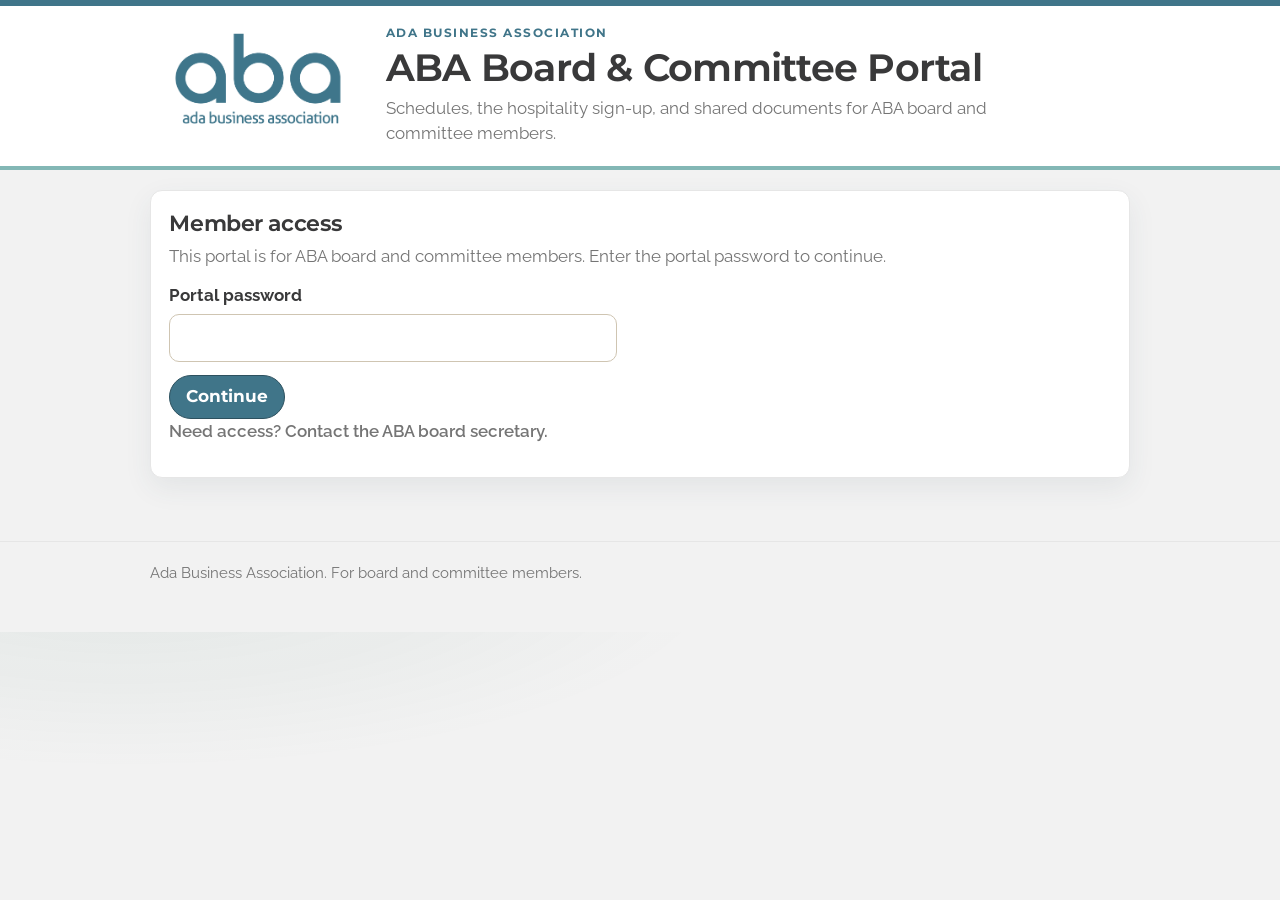
==== commit 1fef1886: "Redesign the portal around three views and a date range. The dashboard now opens on a briefing, with" ====
--- a/index.html
+++ b/index.html
@@ -32,7 +32,7 @@
   </header>
   <main id="content" class="wrap" tabindex="-1">
     <section id="portal-gate" class="portal-gate" aria-labelledby="portal-gate-title">
-      <h2 id="portal-gate-title">ABA Board &amp; Committee Portal</h2>
+      <h2 id="portal-gate-title">Member access</h2>
       <p>This portal is for ABA board and committee members. Enter the portal password to continue.</p>
       <form id="portal-form">
         <div class="field">
@@ -42,17 +42,13 @@
         <p id="portal-error" class="form-error" role="alert" hidden></p>
         <button type="submit" class="btn">Continue</button>
       </form>
+      <p class="need-access">Need access? Contact the ABA board secretary.</p>
     </section>
     <div id="portal-app" hidden>
       <section class="portal-card" aria-labelledby="membership-dash-title">
         <h2 id="membership-dash-title">Membership and events</h2>
         <p>Member totals, gains and losses, events held, and attendance.</p>
         <p><a class="btn" href="dashboard/">Open the dashboard</a></p>
-      </section>
-      <section class="portal-dashboard" aria-labelledby="dashboard-title">
-        <h2 id="dashboard-title">Dashboard</h2>
-        <p>Hospitality volunteering.</p>
-        <div id="portal-dashboard-body"><p class="portal-empty" role="status">Loading the dashboard…</p></div>
       </section>
       <section class="portal-card" aria-labelledby="signup-title">
         <h2 id="signup-title">Hospitality Sign-Up</h2>
--- a/css/portal.css
+++ b/css/portal.css
@@ -24,6 +24,8 @@
 .portal-docs p,
 .portal-dashboard > p,
 .portal-gate p { margin: 0 0 0.85rem; color: var(--ink-soft); }
+
+.need-access { margin: 0.2rem 0 0; font-weight: 600; }
 
 .portal-metric {
   border-top: 1px solid var(--line);
